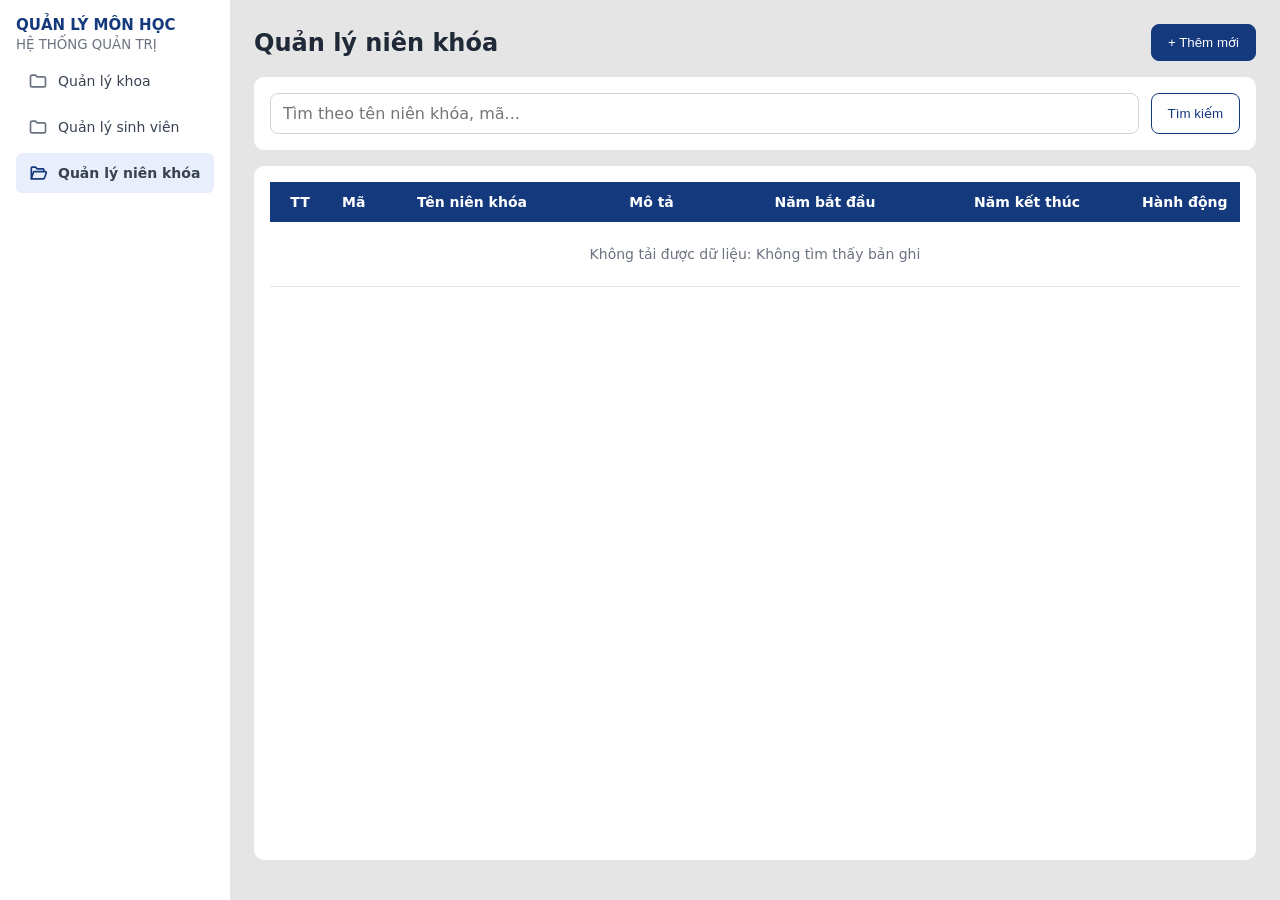
==== src/main/resources/static/academic-years.html @ 18364f96 "14/10/2026 7:30AM" ====
<!DOCTYPE html>
<html lang="vi">
<head>
    <meta charset="UTF-8">
    <meta name="viewport" content="width=device-width, initial-scale=1">
    <title>Quản lý niên khóa</title>
    <style>
        * { box-sizing: border-box; }

        body {
            margin: 0;
            display: flex;
            min-height: 100vh;
            background: #e5e5e5;
            font-family: system-ui, sans-serif;
            color: #1f2937;
        }

        aside { width: 230px; background: #fff; padding: 16px; }
        aside h1 { margin: 0; font-size: 15px; color: #14397d; }
        aside small { color: #6b7280; }

        aside nav a {
            display: block;
            margin-top: 6px;
            padding: 10px 12px;
            border-radius: 6px;
            color: #374151;
            text-decoration: none;
            font-size: 14px;
        }

        aside nav a.active { background: #e8eefb; font-weight: 600; }

        main { flex: 1; padding: 24px; }
        .head { display: flex; justify-content: space-between; align-items: center; margin-bottom: 16px; }
        h2 { margin: 0; }
        .card { background: #fff; border-radius: 10px; padding: 16px; margin-bottom: 16px; }
        .bar { display: flex; gap: 12px; }
        .bar input { flex: 1; }

        input, textarea {
            padding: 10px 12px;
            border: 1px solid #d1d5db;
            border-radius: 8px;
            font: inherit;
        }

        button {
            padding: 10px 16px;
            border: 1px solid #14397d;
            background: #fff;
            color: #14397d;
            border-radius: 8px;
            cursor: pointer;
        }

        button.primary { background: #14397d; color: #fff; }
        button.danger { border-color: #b91c1c; color: #b91c1c; }
        button:disabled { opacity: .4; cursor: default; }

        table { width: 100%; border-collapse: collapse; }
        th { padding: 12px; background: #14397d; color: #fff; text-align: left; font-size: 14px; }
        th.sortable { cursor: pointer; }
        td { padding: 12px; border-bottom: 1px solid #e5e7eb; font-size: 14px; }

        .num { width: 60px; text-align: center; }
        .year { text-align: center; }
        .act { width: 150px; white-space: nowrap; }
        .act button { padding: 6px 12px; margin-right: 6px; }

        .foot {
            display: flex;
            justify-content: space-between;
            align-items: center;
            margin-top: 12px;
            color: #6b7280;
            font-size: 14px;
        }

        .pager { display: flex; gap: 6px; }
        .pager button { padding: 6px 12px; }
        .pager button.cur { background: #14397d; color: #fff; }
        .msg { padding: 24px; text-align: center; color: #6b7280; }

        dialog {
            border: 0;
            border-radius: 12px;
            padding: 24px;
            width: 440px;
        }

        dialog::backdrop { background: rgba(0, 0, 0, .4); }
        dialog h3 { margin: 0 0 16px; }
        dialog label { display: block; margin-bottom: 12px; font-size: 14px; }
        dialog input, dialog textarea { display: block; width: 100%; margin-top: 4px; }

        .row2 { display: flex; gap: 12px; }
        .row2 label { flex: 1; }
        .err { min-height: 20px; margin: 0 0 8px; color: #b91c1c; font-size: 14px; }
        .actions { display: flex; justify-content: flex-end; gap: 8px; }
    </style>
</head>

<body>

<aside>
    <h1>QUẢN LÝ MÔN HỌC</h1>
    <small>HỆ THỐNG QUẢN TRỊ</small>
    <nav id="nav"></nav>
</aside>

<main>
    <div class="head">
        <h2>Quản lý niên khóa</h2>
        <button class="primary" id="addBtn">+ Thêm mới</button>
    </div>

    <div class="card bar">
        <input id="keyword" placeholder="Tìm theo tên niên khóa, mã...">
        <button id="searchBtn">Tìm kiếm</button>
    </div>

    <div class="card">
        <table>
            <thead>
            <tr>
                <th class="num">TT</th>
                <th class="sortable" data-sort="code">Mã</th>
                <th class="sortable" data-sort="name">Tên niên khóa</th>
                <th>Mô tả</th>
                <th class="sortable year" data-sort="startYear">Năm bắt đầu</th>
                <th class="sortable year" data-sort="endYear">Năm kết thúc</th>
                <th class="act">Hành động</th>
            </tr>
            </thead>
            <tbody id="rows"></tbody>
        </table>

        <div class="foot">
            <span id="info"></span>
            <div class="pager" id="pager"></div>
        </div>
    </div>
</main>

<dialog id="dlg">
    <form id="frm">
        <h3 id="dlgTitle"></h3>

        <label>Mã
            <input id="fCode" maxlength="20" required>
        </label>

        <label>Tên niên khóa
            <input id="fName" maxlength="100" required>
        </label>

        <label>Mô tả
            <textarea id="fDesc" maxlength="255" rows="2"></textarea>
        </label>

        <div class="row2">
            <label>Năm bắt đầu
                <input id="fStart" type="number" min="1900" max="2100" required>
            </label>

            <label>Năm kết thúc
                <input id="fEnd" type="number" min="1900" max="2100" required>
            </label>
        </div>

        <p class="err" id="fErr"></p>

        <div class="actions">
            <button type="button" id="cancelBtn">Hủy</button>
            <button type="submit" class="primary">Lưu</button>
        </div>
    </form>
</dialog>

<script src="menu.js"></script>

<script>
    const BASE = '/api/academic-years';
    const SIZE = 8;

    const LABELS = {
        code: 'Mã',
        name: 'Tên niên khóa',
        startYear: 'Năm bắt đầu',
        endYear: 'Năm kết thúc'
    };

    const state = {
        keyword: '',
        page: 0,
        sortBy: 'id',
        direction: 'asc'
    };

    let editingId = null;

    const $ = id => document.getElementById(id);

    function el(tag, text, cls) {
        const element = document.createElement(tag);
        if (text !== undefined) element.textContent = text;
        if (cls) element.className = cls;
        return element;
    }

    async function errorText(res) {
        try {
            const json = await res.json();
            if (json.message) return json.message;
        } catch (e) {
            // Response không có JSON
        }

        if (res.status === 409) return 'Mã niên khóa đã tồn tại';

        if (res.status === 400) {
            return 'Dữ liệu không hợp lệ: năm trong khoảng 1900-2100 và năm kết thúc không nhỏ hơn năm bắt đầu';
        }

        if (res.status === 404) return 'Không tìm thấy bản ghi';

        return 'Lỗi HTTP ' + res.status;
    }

    function messageRow(text) {
        const tr = el('tr');
        const td = el('td', text, 'msg');
        td.colSpan = 7;
        tr.append(td);
        return tr;
    }

    async function load() {
        const params = new URLSearchParams({
            keyword: state.keyword,
            page: state.page,
            size: SIZE,
            sortBy: state.sortBy,
            direction: state.direction
        });

        try {
            const res = await fetch(BASE + '/search?' + params);

            if (!res.ok) {
                throw new Error(await errorText(res));
            }

            const data = await res.json();

            if (data.content.length === 0 && data.page > 0) {
                state.page = Math.max(data.totalPages - 1, 0);
                return load();
            }

            render(data);
        } catch (e) {
            $('rows').replaceChildren(
                messageRow('Không tải được dữ liệu: ' + e.message)
            );
        }
    }

    function render(data) {
        const rows = $('rows');

        if (data.content.length === 0) {
            rows.replaceChildren(messageRow('Không có dữ liệu'));
        } else {
            rows.replaceChildren(
                ...data.content.map((academicYear, i) => {
                    const tr = el('tr');
                    const act = el('td', undefined, 'act');

                    const edit = iconButton('edit', 'Sửa');
                    edit.onclick = () => openForm(academicYear);

                    const del = iconButton('delete', 'Xóa');
                    del.onclick = () => remove(academicYear);

                    act.append(edit, del);

                    tr.append(
                        el('td', data.page * data.size + i + 1, 'num'),
                        el('td', academicYear.code),
                        el('td', academicYear.name),
                        el('td', academicYear.description || ''),
                        el('td', academicYear.startYear, 'year'),
                        el('td', academicYear.endYear, 'year'),
                        act
                    );

                    return tr;
                })
            );
        }

        $('info').textContent =
            data.content.length + ' dòng / ' + data.totalElements;

        renderPager(data);
        renderSortMarks();
    }

    function renderPager(data) {
        const prev = el('button', '‹');
        prev.disabled = data.page === 0;
        prev.onclick = () => {
            state.page--;
            load();
        };

        const next = el('button', '›');
        next.disabled = data.page >= data.totalPages - 1;
        next.onclick = () => {
            state.page++;
            load();
        };

        const pages = [];

        for (let p = 0; p < data.totalPages; p++) {
            const button = el(
                'button',
                p + 1,
                p === data.page ? 'cur' : ''
            );

            button.onclick = () => {
                state.page = p;
                load();
            };

            pages.push(button);
        }

        $('pager').replaceChildren(prev, ...pages, next);
    }

    function renderSortMarks() {
        document.querySelectorAll('th.sortable').forEach(th => {
            const field = th.dataset.sort;

            const mark = state.sortBy === field
                ? (state.direction === 'asc' ? ' ▲' : ' ▼')
                : '';

            th.textContent = LABELS[field] + mark;
        });
    }

    document.querySelectorAll('th.sortable').forEach(th => {
        th.onclick = () => {
            const field = th.dataset.sort;

            state.direction =
                state.sortBy === field && state.direction === 'asc'
                    ? 'desc'
                    : 'asc';

            state.sortBy = field;
            state.page = 0;

            load();
        };
    });

    function doSearch() {
        state.keyword = $('keyword').value.trim();
        state.page = 0;
        load();
    }

    $('searchBtn').onclick = doSearch;

    $('keyword').onkeydown = e => {
        if (e.key === 'Enter') doSearch();
    };

    function openForm(academicYear) {
        editingId = academicYear ? academicYear.id : null;

        $('dlgTitle').textContent = academicYear
            ? 'Sửa niên khóa'
            : 'Thêm niên khóa';

        $('fCode').value = academicYear ? academicYear.code : '';
        $('fName').value = academicYear ? academicYear.name : '';

        $('fDesc').value =
            academicYear && academicYear.description
                ? academicYear.description
                : '';

        $('fStart').value = academicYear ? academicYear.startYear : '';
        $('fEnd').value = academicYear ? academicYear.endYear : '';

        $('fErr').textContent = '';
        $('dlg').showModal();
    }

    $('addBtn').onclick = () => openForm(null);
    $('cancelBtn').onclick = () => $('dlg').close();

    $('frm').onsubmit = async e => {
        e.preventDefault();

        const startYear = Number($('fStart').value);
        const endYear = Number($('fEnd').value);

        const validYear = year =>
            Number.isInteger(year) &&
            year >= 1900 &&
            year <= 2100;

        if (!validYear(startYear) || !validYear(endYear)) {
            $('fErr').textContent =
                'Năm phải là số nguyên trong khoảng 1900-2100';
            return;
        }

        if (endYear < startYear) {
            $('fErr').textContent =
                'Năm kết thúc không được nhỏ hơn năm bắt đầu';
            return;
        }

        const body = {
            code: $('fCode').value.trim(),
            name: $('fName').value.trim(),
            description: $('fDesc').value.trim(),
            startYear,
            endYear
        };

        try {
            const res = await fetch(
                editingId ? BASE + '/' + editingId : BASE,
                {
                    method: editingId ? 'PUT' : 'POST',
                    headers: {
                        'Content-Type': 'application/json'
                    },
                    body: JSON.stringify(body)
                }
            );

            if (!res.ok) {
                $('fErr').textContent = await errorText(res);
                return;
            }

            $('dlg').close();
            load();
        } catch (err) {
            $('fErr').textContent = 'Không kết nối được máy chủ';
        }
    };

    async function remove(academicYear) {
        if (!confirm('Xóa niên khóa "' + academicYear.name + '"?')) {
            return;
        }

        try {
            const res = await fetch(
                BASE + '/' + academicYear.id,
                { method: 'DELETE' }
            );

            if (!res.ok) {
                alert(await errorText(res));
                return;
            }

            load();
        } catch (err) {
            alert('Không kết nối được máy chủ');
        }
    }

    load();
</script>

</body>
</html>
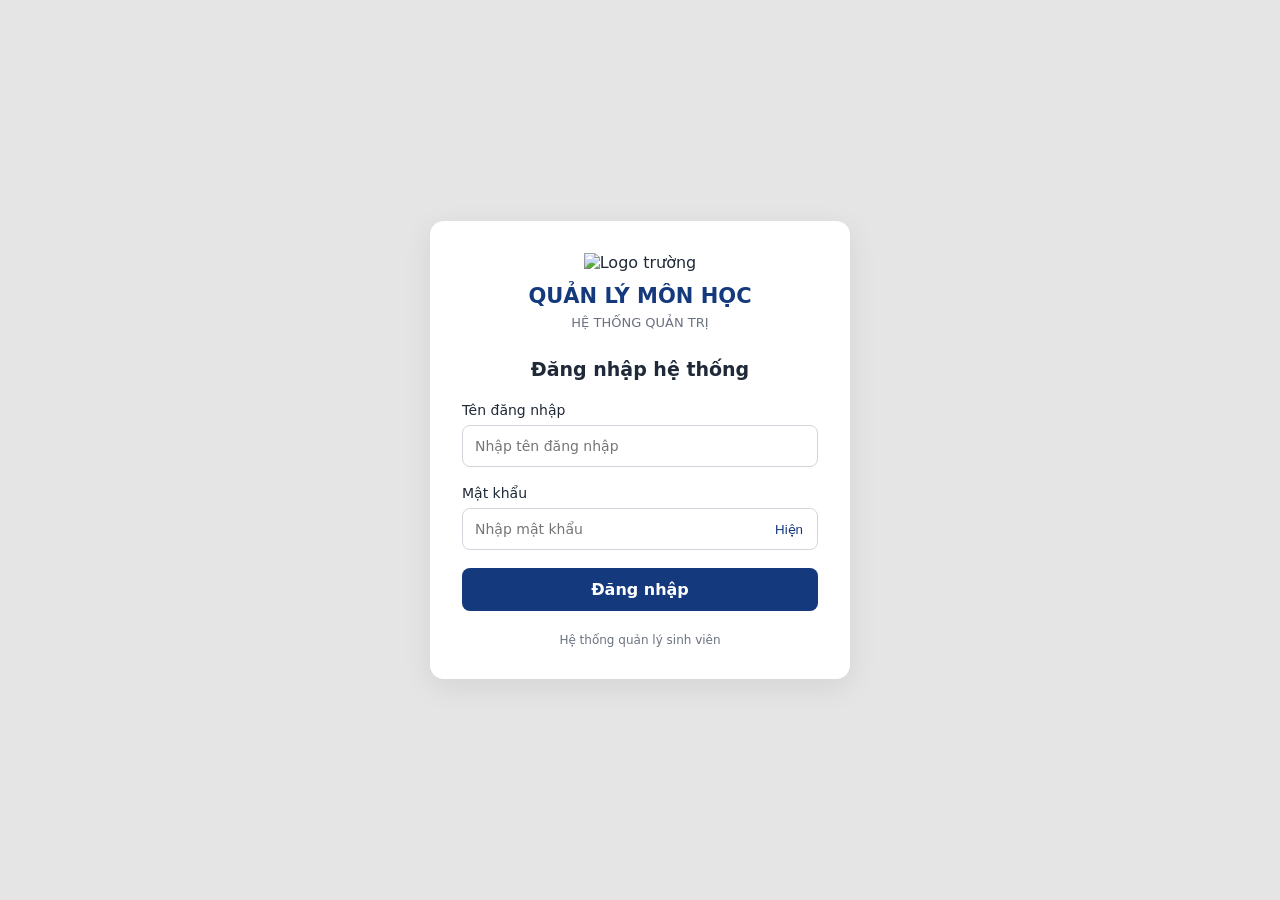
==== commit 9cc5e207: "25/10/2026 2:00PM" ====
--- a/src/main/resources/static/academic-years.html
+++ b/src/main/resources/static/academic-years.html
@@ -5,6 +5,7 @@
     <meta charset="UTF-8">
     <meta name="viewport" content="width=device-width, initial-scale=1">
     <title>Quản lý niên khóa</title>
+
     <style>
         * { box-sizing: border-box; }
 
@@ -17,9 +18,22 @@
             color: #1f2937;
         }
 
-        aside { width: 230px; background: #fff; padding: 16px; }
-        aside h1 { margin: 0; font-size: 15px; color: #14397d; }
-        aside small { color: #6b7280; }
+        aside {
+            width: 230px;
+            flex-shrink: 0;
+            background: #fff;
+            padding: 16px;
+        }
+
+        aside h1 {
+            margin: 0;
+            font-size: 15px;
+            color: #14397d;
+        }
+
+        aside small {
+            color: #6b7280;
+        }
 
         aside nav a {
             display: block;
@@ -31,14 +45,43 @@
             font-size: 14px;
         }
 
-        aside nav a.active { background: #e8eefb; font-weight: 600; }
-
-        main { flex: 1; padding: 24px; }
-        .head { display: flex; justify-content: space-between; align-items: center; margin-bottom: 16px; }
+        aside nav a.active {
+            background: #e8eefb;
+            font-weight: 600;
+        }
+
+        main {
+            flex: 1;
+            min-width: 0;
+            padding: 24px;
+        }
+
+        .head {
+            display: flex;
+            justify-content: space-between;
+            align-items: center;
+            gap: 12px;
+            margin-bottom: 16px;
+        }
+
         h2 { margin: 0; }
-        .card { background: #fff; border-radius: 10px; padding: 16px; margin-bottom: 16px; }
-        .bar { display: flex; gap: 12px; }
-        .bar input { flex: 1; }
+
+        .card {
+            background: #fff;
+            border-radius: 10px;
+            padding: 16px;
+            margin-bottom: 16px;
+        }
+
+        .bar {
+            display: flex;
+            gap: 12px;
+        }
+
+        .bar input {
+            flex: 1;
+            min-width: 0;
+        }
 
         input, textarea {
             padding: 10px 12px;
@@ -54,52 +97,191 @@
             color: #14397d;
             border-radius: 8px;
             cursor: pointer;
-        }
-
-        button.primary { background: #14397d; color: #fff; }
-        button.danger { border-color: #b91c1c; color: #b91c1c; }
-        button:disabled { opacity: .4; cursor: default; }
-
-        table { width: 100%; border-collapse: collapse; }
-        th { padding: 12px; background: #14397d; color: #fff; text-align: left; font-size: 14px; }
-        th.sortable { cursor: pointer; }
-        td { padding: 12px; border-bottom: 1px solid #e5e7eb; font-size: 14px; }
-
-        .num { width: 60px; text-align: center; }
+            font: inherit;
+        }
+
+        button.primary {
+            background: #14397d;
+            color: #fff;
+        }
+
+        button.primary:hover:not(:disabled) {
+            background: #102e66;
+        }
+
+        button:disabled {
+            opacity: 0.4;
+            cursor: not-allowed;
+        }
+
+        .table-wrap {
+            overflow-x: auto;
+        }
+
+        table {
+            width: 100%;
+            border-collapse: collapse;
+        }
+
+        th {
+            padding: 12px;
+            background: #14397d;
+            color: #fff;
+            text-align: left;
+            font-size: 14px;
+        }
+
+        th.sortable {
+            cursor: pointer;
+            user-select: none;
+        }
+
+        td {
+            padding: 12px;
+            border-bottom: 1px solid #e5e7eb;
+            font-size: 14px;
+        }
+
+        .num {
+            width: 60px;
+            text-align: center;
+        }
+
         .year { text-align: center; }
-        .act { width: 150px; white-space: nowrap; }
-        .act button { padding: 6px 12px; margin-right: 6px; }
+
+        .act {
+            width: 150px;
+            white-space: nowrap;
+        }
+
+        .act button {
+            padding: 6px 12px;
+            margin-right: 6px;
+        }
 
         .foot {
             display: flex;
             justify-content: space-between;
             align-items: center;
+            gap: 12px;
             margin-top: 12px;
             color: #6b7280;
             font-size: 14px;
         }
 
-        .pager { display: flex; gap: 6px; }
-        .pager button { padding: 6px 12px; }
-        .pager button.cur { background: #14397d; color: #fff; }
-        .msg { padding: 24px; text-align: center; color: #6b7280; }
+        .pager {
+            display: flex;
+            gap: 6px;
+            flex-wrap: wrap;
+        }
+
+        .pager button {
+            padding: 6px 12px;
+        }
+
+        .pager button.cur {
+            background: #14397d;
+            color: #fff;
+        }
+
+        .msg {
+            padding: 24px;
+            text-align: center;
+            color: #6b7280;
+        }
+
+        .notice {
+            display: none;
+            padding: 12px 16px;
+            margin-bottom: 16px;
+            border-radius: 8px;
+            background: #e8eefb;
+            color: #14397d;
+            font-size: 14px;
+        }
+
+        .notice.error {
+            background: #fee2e2;
+            color: #991b1b;
+        }
 
         dialog {
             border: 0;
             border-radius: 12px;
             padding: 24px;
-            width: 440px;
-        }
-
-        dialog::backdrop { background: rgba(0, 0, 0, .4); }
-        dialog h3 { margin: 0 0 16px; }
-        dialog label { display: block; margin-bottom: 12px; font-size: 14px; }
-        dialog input, dialog textarea { display: block; width: 100%; margin-top: 4px; }
-
-        .row2 { display: flex; gap: 12px; }
-        .row2 label { flex: 1; }
-        .err { min-height: 20px; margin: 0 0 8px; color: #b91c1c; font-size: 14px; }
-        .actions { display: flex; justify-content: flex-end; gap: 8px; }
+            width: min(440px, 95vw);
+            max-height: 90vh;
+            overflow-y: auto;
+        }
+
+        dialog::backdrop {
+            background: rgba(0, 0, 0, 0.4);
+        }
+
+        dialog h3 {
+            margin: 0 0 16px;
+        }
+
+        dialog label {
+            display: block;
+            margin-bottom: 12px;
+            font-size: 14px;
+        }
+
+        dialog input,
+        dialog textarea {
+            display: block;
+            width: 100%;
+            margin-top: 4px;
+        }
+
+        .row2 {
+            display: flex;
+            gap: 12px;
+        }
+
+        .row2 label {
+            flex: 1;
+            min-width: 0;
+        }
+
+        .err {
+            min-height: 20px;
+            margin: 0 0 8px;
+            color: #b91c1c;
+            font-size: 14px;
+        }
+
+        .actions {
+            display: flex;
+            justify-content: flex-end;
+            gap: 8px;
+        }
+
+        @media (max-width: 720px) {
+            body {
+                flex-direction: column;
+            }
+
+            aside {
+                width: 100%;
+            }
+
+            main {
+                padding: 12px;
+            }
+
+            .head,
+            .bar,
+            .foot {
+                flex-wrap: wrap;
+            }
+
+            .row2 {
+                flex-direction: column;
+                gap: 0;
+            }
+        }
     </style>
 </head>
 
@@ -112,70 +294,142 @@
 </aside>
 
 <main>
+
     <div class="head">
         <h2>Quản lý niên khóa</h2>
-        <button class="primary" id="addBtn">+ Thêm mới</button>
+
+        <button class="primary" id="addBtn">
+            + Thêm mới
+        </button>
     </div>
 
+    <div id="notice"
+         class="notice"
+         role="status"
+         aria-live="polite"></div>
+
     <div class="card bar">
-        <input id="keyword" placeholder="Tìm theo tên niên khóa, mã...">
-        <button id="searchBtn">Tìm kiếm</button>
+        <input
+                id="keyword"
+                placeholder="Tìm theo tên niên khóa hoặc mã..."
+                aria-label="Tìm kiếm niên khóa">
+
+        <button id="searchBtn">
+            Tìm kiếm
+        </button>
+
+        <button id="resetBtn">
+            Làm mới
+        </button>
     </div>
 
     <div class="card">
-        <table>
-            <thead>
-            <tr>
-                <th class="num">TT</th>
-                <th class="sortable" data-sort="code">Mã</th>
-                <th class="sortable" data-sort="name">Tên niên khóa</th>
-                <th>Mô tả</th>
-                <th class="sortable year" data-sort="startYear">Năm bắt đầu</th>
-                <th class="sortable year" data-sort="endYear">Năm kết thúc</th>
-                <th class="act">Hành động</th>
-            </tr>
-            </thead>
-            <tbody id="rows"></tbody>
-        </table>
+        <div class="table-wrap">
+            <table>
+                <thead>
+                <tr>
+                    <th class="num">STT</th>
+
+                    <th class="sortable" data-sort="code">
+                        Mã niên khóa
+                    </th>
+
+                    <th class="sortable" data-sort="name">
+                        Tên niên khóa
+                    </th>
+
+                    <th>Mô tả</th>
+
+                    <th class="sortable year"
+                        data-sort="startYear">
+                        Năm bắt đầu
+                    </th>
+
+                    <th class="sortable year"
+                        data-sort="endYear">
+                        Năm kết thúc
+                    </th>
+
+                    <th class="act">Thao tác</th>
+                </tr>
+                </thead>
+
+                <tbody id="rows"></tbody>
+            </table>
+        </div>
 
         <div class="foot">
             <span id="info"></span>
             <div class="pager" id="pager"></div>
         </div>
     </div>
+
 </main>
 
 <dialog id="dlg">
     <form id="frm">
         <h3 id="dlgTitle"></h3>
 
-        <label>Mã
-            <input id="fCode" maxlength="20" required>
+        <label>
+            Mã niên khóa
+
+            <input id="fCode"
+                   maxlength="20"
+                   required>
         </label>
 
-        <label>Tên niên khóa
-            <input id="fName" maxlength="100" required>
+        <label>
+            Tên niên khóa
+
+            <input id="fName"
+                   maxlength="100"
+                   required>
         </label>
 
-        <label>Mô tả
-            <textarea id="fDesc" maxlength="255" rows="2"></textarea>
+        <label>
+            Mô tả
+
+            <textarea id="fDesc"
+                      maxlength="255"
+                      rows="2"></textarea>
         </label>
 
         <div class="row2">
-            <label>Năm bắt đầu
-                <input id="fStart" type="number" min="1900" max="2100" required>
+            <label>
+                Năm bắt đầu
+
+                <input id="fStart"
+                       type="number"
+                       min="1900"
+                       max="2100"
+                       step="1"
+                       required>
             </label>
 
-            <label>Năm kết thúc
-                <input id="fEnd" type="number" min="1900" max="2100" required>
+            <label>
+                Năm kết thúc
+
+                <input id="fEnd"
+                       type="number"
+                       min="1900"
+                       max="2100"
+                       step="1"
+                       required>
             </label>
         </div>
 
-        <p class="err" id="fErr"></p>
+        <p class="err" id="fErr" role="alert"></p>
 
         <div class="actions">
-            <button type="button" id="cancelBtn">Hủy</button>
-            <button type="submit" class="primary">Lưu</button>
+            <button type="button" id="cancelBtn">
+                Hủy
+            </button>
+
+            <button type="submit"
+                    class="primary"
+                    id="saveBtn">
+                Lưu
+            </button>
         </div>
     </form>
 </dialog>
@@ -183,11 +437,21 @@
 <script src="menu.js"></script>
 
 <script>
+    // ==========================================
+    // 1. CẤU HÌNH API VÀ TRẠNG THÁI
+    // ==========================================
+
     const BASE = '/api/academic-years';
     const SIZE = 8;
 
+    const AUTH_KEYS = {
+        token: 'qlsv_access_token',
+        type: 'qlsv_token_type',
+        expiresAt: 'qlsv_expires_at'
+    };
+
     const LABELS = {
-        code: 'Mã',
+        code: 'Mã niên khóa',
         name: 'Tên niên khóa',
         startYear: 'Năm bắt đầu',
         endYear: 'Năm kết thúc'
@@ -204,290 +468,695 @@
 
     const $ = id => document.getElementById(id);
 
+    // ==========================================
+    // 2. XÁC THỰC JWT
+    // ==========================================
+
+    function clearAuth() {
+        sessionStorage.removeItem(AUTH_KEYS.token);
+        sessionStorage.removeItem(AUTH_KEYS.type);
+        sessionStorage.removeItem(AUTH_KEYS.expiresAt);
+    }
+
+    function redirectToLogin() {
+        window.location.replace(
+            'login.html?next=academic-years.html'
+        );
+    }
+
+    function getAccessToken() {
+        const token = sessionStorage.getItem(
+            AUTH_KEYS.token
+        );
+
+        const expiresAtValue = sessionStorage.getItem(
+            AUTH_KEYS.expiresAt
+        );
+
+        const expiresAt = Number(expiresAtValue);
+
+        if (
+            !token ||
+            !expiresAtValue ||
+            !Number.isFinite(expiresAt) ||
+            expiresAt <= Date.now()
+        ) {
+            clearAuth();
+            redirectToLogin();
+            return null;
+        }
+
+        return token;
+    }
+
+    async function authorizedFetch(url, options = {}) {
+        const token = getAccessToken();
+
+        if (!token) {
+            throw new Error(
+                'Bạn chưa đăng nhập hoặc phiên đã hết hạn'
+            );
+        }
+
+        const headers = new Headers(
+            options.headers || {}
+        );
+
+        headers.set(
+            'Authorization',
+            'Bearer ' + token
+        );
+
+        const response = await fetch(url, {
+            ...options,
+            headers
+        });
+
+        if (response.status === 401) {
+            clearAuth();
+            redirectToLogin();
+
+            throw new Error(
+                'Phiên đăng nhập đã hết hạn hoặc không hợp lệ'
+            );
+        }
+
+        return response;
+    }
+
+    // ==========================================
+    // 3. HÀM HỖ TRỢ
+    // ==========================================
+
     function el(tag, text, cls) {
         const element = document.createElement(tag);
-        if (text !== undefined) element.textContent = text;
-        if (cls) element.className = cls;
+
+        if (text !== undefined && text !== null) {
+            element.textContent = String(text);
+        }
+
+        if (cls) {
+            element.className = cls;
+        }
+
         return element;
     }
 
-    async function errorText(res) {
-        try {
-            const json = await res.json();
-            if (json.message) return json.message;
-        } catch (e) {
-            // Response không có JSON
-        }
-
-        if (res.status === 409) return 'Mã niên khóa đã tồn tại';
-
-        if (res.status === 400) {
-            return 'Dữ liệu không hợp lệ: năm trong khoảng 1900-2100 và năm kết thúc không nhỏ hơn năm bắt đầu';
-        }
-
-        if (res.status === 404) return 'Không tìm thấy bản ghi';
-
-        return 'Lỗi HTTP ' + res.status;
+    function showNotice(message, isError = false) {
+        const notice = $('notice');
+
+        notice.textContent = message;
+        notice.className = isError
+            ? 'notice error'
+            : 'notice';
+
+        notice.style.display = 'block';
+    }
+
+    function hideNotice() {
+        const notice = $('notice');
+
+        notice.textContent = '';
+        notice.style.display = 'none';
     }
 
     function messageRow(text) {
         const tr = el('tr');
         const td = el('td', text, 'msg');
+
         td.colSpan = 7;
         tr.append(td);
+
         return tr;
     }
+
+    async function errorText(response) {
+        if (response.status === 403) {
+            return 'Tài khoản không có quyền thực hiện thao tác này';
+        }
+
+        if (response.status === 409) {
+            return 'Mã niên khóa đã tồn tại hoặc đang có dữ liệu liên quan';
+        }
+
+        if (response.status === 404) {
+            return 'Không tìm thấy niên khóa hoặc đường dẫn yêu cầu';
+        }
+
+        try {
+            const data = await response.json();
+
+            if (
+                data &&
+                typeof data.message === 'string' &&
+                data.message.trim()
+            ) {
+                return data.message;
+            }
+
+        } catch (error) {
+            // Phản hồi không chứa JSON hợp lệ.
+        }
+
+        if (response.status === 400) {
+            return 'Thông tin niên khóa không hợp lệ';
+        }
+
+        return 'Máy chủ trả về mã lỗi ' + response.status;
+    }
+
+    // ==========================================
+    // 4. TẢI DANH SÁCH NIÊN KHÓA
+    // ==========================================
 
     async function load() {
         const params = new URLSearchParams({
             keyword: state.keyword,
-            page: state.page,
-            size: SIZE,
+            page: String(state.page),
+            size: String(SIZE),
             sortBy: state.sortBy,
             direction: state.direction
         });
 
+        $('rows').replaceChildren(
+            messageRow('Đang tải danh sách niên khóa...')
+        );
+
         try {
-            const res = await fetch(BASE + '/search?' + params);
-
-            if (!res.ok) {
-                throw new Error(await errorText(res));
-            }
-
-            const data = await res.json();
-
-            if (data.content.length === 0 && data.page > 0) {
-                state.page = Math.max(data.totalPages - 1, 0);
-                return load();
+            const response = await authorizedFetch(
+                BASE + '/search?' + params.toString()
+            );
+
+            if (!response.ok) {
+                throw new Error(
+                    await errorText(response)
+                );
+            }
+
+            const data = await response.json();
+
+            if (
+                !data ||
+                !Array.isArray(data.content) ||
+                !Number.isInteger(data.page) ||
+                !Number.isInteger(data.totalPages)
+            ) {
+                throw new Error(
+                    'Dữ liệu danh sách niên khóa không hợp lệ'
+                );
+            }
+
+            if (
+                data.content.length === 0 &&
+                data.page > 0
+            ) {
+                const lastPage = Math.max(
+                    data.totalPages - 1,
+                    0
+                );
+
+                if (state.page !== lastPage) {
+                    state.page = lastPage;
+                    return load();
+                }
             }
 
             render(data);
-        } catch (e) {
+
+            return true;
+
+        } catch (error) {
             $('rows').replaceChildren(
-                messageRow('Không tải được dữ liệu: ' + e.message)
+                messageRow(
+                    'Không tải được dữ liệu: ' +
+                    error.message
+                )
             );
-        }
-    }
+
+            $('info').textContent = '';
+            $('pager').replaceChildren();
+
+            showNotice(error.message, true);
+
+            return false;
+        }
+    }
+
+    // ==========================================
+    // 5. HIỂN THỊ BẢNG
+    // ==========================================
 
     function render(data) {
         const rows = $('rows');
 
         if (data.content.length === 0) {
-            rows.replaceChildren(messageRow('Không có dữ liệu'));
+            rows.replaceChildren(
+                messageRow('Không có dữ liệu niên khóa')
+            );
+
         } else {
-            rows.replaceChildren(
-                ...data.content.map((academicYear, i) => {
+            const tableRows = data.content.map(
+                (academicYear, index) => {
+
                     const tr = el('tr');
-                    const act = el('td', undefined, 'act');
-
-                    const edit = iconButton('edit', 'Sửa');
-                    edit.onclick = () => openForm(academicYear);
-
-                    const del = iconButton('delete', 'Xóa');
-                    del.onclick = () => remove(academicYear);
-
-                    act.append(edit, del);
+
+                    const actions = el(
+                        'td',
+                        undefined,
+                        'act'
+                    );
+
+                    const editButton = iconButton(
+                        'edit',
+                        'Sửa niên khóa'
+                    );
+
+                    editButton.onclick = () =>
+                        openForm(academicYear);
+
+                    const deleteButton = iconButton(
+                        'delete',
+                        'Xóa niên khóa'
+                    );
+
+                    deleteButton.onclick = () =>
+                        removeAcademicYear(academicYear);
+
+                    actions.append(
+                        editButton,
+                        deleteButton
+                    );
 
                     tr.append(
-                        el('td', data.page * data.size + i + 1, 'num'),
-                        el('td', academicYear.code),
-                        el('td', academicYear.name),
-                        el('td', academicYear.description || ''),
-                        el('td', academicYear.startYear, 'year'),
-                        el('td', academicYear.endYear, 'year'),
-                        act
+                        el(
+                            'td',
+                            data.page * data.size + index + 1,
+                            'num'
+                        ),
+
+                        el(
+                            'td',
+                            academicYear.code
+                        ),
+
+                        el(
+                            'td',
+                            academicYear.name
+                        ),
+
+                        el(
+                            'td',
+                            academicYear.description ||
+                            'Chưa có mô tả'
+                        ),
+
+                        el(
+                            'td',
+                            academicYear.startYear,
+                            'year'
+                        ),
+
+                        el(
+                            'td',
+                            academicYear.endYear,
+                            'year'
+                        ),
+
+                        actions
                     );
 
                     return tr;
-                })
+                }
             );
+
+            rows.replaceChildren(...tableRows);
         }
 
         $('info').textContent =
-            data.content.length + ' dòng / ' + data.totalElements;
+            'Hiển thị ' +
+            data.content.length +
+            ' trên tổng số ' +
+            data.totalElements +
+            ' niên khóa';
 
         renderPager(data);
         renderSortMarks();
     }
 
+    // ==========================================
+    // 6. PHÂN TRANG
+    // ==========================================
+
     function renderPager(data) {
-        const prev = el('button', '‹');
-        prev.disabled = data.page === 0;
-        prev.onclick = () => {
+        const previous = el('button', 'Trước');
+
+        previous.disabled = data.page === 0;
+
+        previous.onclick = () => {
             state.page--;
+            hideNotice();
             load();
         };
 
-        const next = el('button', '›');
-        next.disabled = data.page >= data.totalPages - 1;
+        const next = el('button', 'Sau');
+
+        next.disabled =
+            data.page >= data.totalPages - 1;
+
         next.onclick = () => {
             state.page++;
+            hideNotice();
             load();
         };
 
-        const pages = [];
-
-        for (let p = 0; p < data.totalPages; p++) {
+        const pageButtons = [];
+
+        for (
+            let page = 0;
+            page < data.totalPages;
+            page++
+        ) {
             const button = el(
                 'button',
-                p + 1,
-                p === data.page ? 'cur' : ''
+                page + 1,
+                page === data.page ? 'cur' : ''
             );
 
             button.onclick = () => {
-                state.page = p;
+                state.page = page;
+                hideNotice();
                 load();
             };
 
-            pages.push(button);
-        }
-
-        $('pager').replaceChildren(prev, ...pages, next);
-    }
+            pageButtons.push(button);
+        }
+
+        $('pager').replaceChildren(
+            previous,
+            ...pageButtons,
+            next
+        );
+    }
+
+    // ==========================================
+    // 7. HIỂN THỊ SẮP XẾP
+    // ==========================================
 
     function renderSortMarks() {
-        document.querySelectorAll('th.sortable').forEach(th => {
+        document.querySelectorAll(
+            'th.sortable'
+        ).forEach(th => {
+
             const field = th.dataset.sort;
 
-            const mark = state.sortBy === field
-                ? (state.direction === 'asc' ? ' ▲' : ' ▼')
-                : '';
-
-            th.textContent = LABELS[field] + mark;
+            const mark =
+                state.sortBy === field
+                    ? (
+                        state.direction === 'asc'
+                            ? ' ▲'
+                            : ' ▼'
+                    )
+                    : '';
+
+            th.textContent =
+                LABELS[field] + mark;
         });
     }
 
-    document.querySelectorAll('th.sortable').forEach(th => {
+    // ==========================================
+    // 8. SẮP XẾP THEO CỘT
+    // ==========================================
+
+    document.querySelectorAll(
+        'th.sortable'
+    ).forEach(th => {
+
         th.onclick = () => {
             const field = th.dataset.sort;
 
             state.direction =
-                state.sortBy === field && state.direction === 'asc'
+                state.sortBy === field &&
+                state.direction === 'asc'
                     ? 'desc'
                     : 'asc';
 
             state.sortBy = field;
             state.page = 0;
 
+            hideNotice();
             load();
         };
     });
 
+    // ==========================================
+    // 9. TÌM KIẾM
+    // ==========================================
+
     function doSearch() {
-        state.keyword = $('keyword').value.trim();
+        state.keyword =
+            $('keyword').value.trim();
+
         state.page = 0;
+
+        hideNotice();
         load();
     }
 
     $('searchBtn').onclick = doSearch;
 
-    $('keyword').onkeydown = e => {
-        if (e.key === 'Enter') doSearch();
+    $('keyword').onkeydown = event => {
+        if (event.key === 'Enter') {
+            event.preventDefault();
+            doSearch();
+        }
     };
 
+    $('resetBtn').onclick = () => {
+        $('keyword').value = '';
+
+        state.keyword = '';
+        state.page = 0;
+        state.sortBy = 'id';
+        state.direction = 'asc';
+
+        hideNotice();
+        load();
+    };
+
+    // ==========================================
+    // 10. BIỂU MẪU THÊM VÀ SỬA
+    // ==========================================
+
     function openForm(academicYear) {
-        editingId = academicYear ? academicYear.id : null;
+        editingId = academicYear
+            ? academicYear.id
+            : null;
 
         $('dlgTitle').textContent = academicYear
-            ? 'Sửa niên khóa'
-            : 'Thêm niên khóa';
-
-        $('fCode').value = academicYear ? academicYear.code : '';
-        $('fName').value = academicYear ? academicYear.name : '';
+            ? 'Cập nhật thông tin niên khóa'
+            : 'Thêm niên khóa mới';
+
+        $('fCode').value = academicYear
+            ? academicYear.code
+            : '';
+
+        $('fName').value = academicYear
+            ? academicYear.name
+            : '';
 
         $('fDesc').value =
-            academicYear && academicYear.description
-                ? academicYear.description
+            academicYear
+                ? (academicYear.description || '')
                 : '';
 
-        $('fStart').value = academicYear ? academicYear.startYear : '';
-        $('fEnd').value = academicYear ? academicYear.endYear : '';
+        $('fStart').value = academicYear
+            ? academicYear.startYear
+            : '';
+
+        $('fEnd').value = academicYear
+            ? academicYear.endYear
+            : '';
 
         $('fErr').textContent = '';
+        $('saveBtn').disabled = false;
+
         $('dlg').showModal();
     }
 
-    $('addBtn').onclick = () => openForm(null);
-    $('cancelBtn').onclick = () => $('dlg').close();
-
-    $('frm').onsubmit = async e => {
-        e.preventDefault();
-
-        const startYear = Number($('fStart').value);
-        const endYear = Number($('fEnd').value);
-
-        const validYear = year =>
-            Number.isInteger(year) &&
+    $('addBtn').onclick = () =>
+        openForm(null);
+
+    $('cancelBtn').onclick = () =>
+        $('dlg').close();
+
+    // ==========================================
+    // 11. KIỂM TRA DỮ LIỆU
+    // ==========================================
+
+    function isValidYear(year) {
+        return Number.isInteger(year) &&
             year >= 1900 &&
             year <= 2100;
-
-        if (!validYear(startYear) || !validYear(endYear)) {
+    }
+
+    // ==========================================
+    // 12. THÊM / SỬA NIÊN KHÓA
+    // ==========================================
+
+    $('frm').onsubmit = async event => {
+        event.preventDefault();
+
+        const startYear = Number(
+            $('fStart').value
+        );
+
+        const endYear = Number(
+            $('fEnd').value
+        );
+
+        if (
+            !isValidYear(startYear) ||
+            !isValidYear(endYear)
+        ) {
             $('fErr').textContent =
-                'Năm phải là số nguyên trong khoảng 1900-2100';
+                'Năm phải là số nguyên từ 1900 đến 2100';
+
             return;
         }
 
         if (endYear < startYear) {
             $('fErr').textContent =
                 'Năm kết thúc không được nhỏ hơn năm bắt đầu';
+
             return;
         }
 
+        const code = $('fCode').value.trim();
+        const name = $('fName').value.trim();
+
+        if (!code || !name) {
+            $('fErr').textContent =
+                'Vui lòng nhập mã và tên niên khóa';
+
+            return;
+        }
+
         const body = {
-            code: $('fCode').value.trim(),
-            name: $('fName').value.trim(),
+            code,
+            name,
             description: $('fDesc').value.trim(),
             startYear,
             endYear
         };
 
+        const isEdit = editingId !== null;
+
+        const url = isEdit
+            ? BASE + '/' + encodeURIComponent(editingId)
+            : BASE;
+
+        $('saveBtn').disabled = true;
+        $('fErr').textContent = '';
+
         try {
-            const res = await fetch(
-                editingId ? BASE + '/' + editingId : BASE,
+            const response = await authorizedFetch(
+                url,
                 {
-                    method: editingId ? 'PUT' : 'POST',
+                    method: isEdit ? 'PUT' : 'POST',
+
                     headers: {
                         'Content-Type': 'application/json'
                     },
+
                     body: JSON.stringify(body)
                 }
             );
 
-            if (!res.ok) {
-                $('fErr').textContent = await errorText(res);
+            if (!response.ok) {
+                $('fErr').textContent =
+                    await errorText(response);
+
                 return;
             }
 
             $('dlg').close();
-            load();
-        } catch (err) {
-            $('fErr').textContent = 'Không kết nối được máy chủ';
+
+            const loaded = await load();
+
+            if (loaded) {
+                showNotice(
+                    isEdit
+                        ? 'Cập nhật niên khóa thành công'
+                        : 'Thêm niên khóa thành công'
+                );
+            }
+
+        } catch (error) {
+            $('fErr').textContent =
+                'Không thể lưu niên khóa: ' +
+                error.message;
+
+        } finally {
+            $('saveBtn').disabled = false;
         }
     };
 
-    async function remove(academicYear) {
-        if (!confirm('Xóa niên khóa "' + academicYear.name + '"?')) {
+    // ==========================================
+    // 13. XÓA NIÊN KHÓA
+    // ==========================================
+
+    async function removeAcademicYear(academicYear) {
+        const confirmed = confirm(
+            'Bạn có chắc chắn muốn xóa niên khóa "' +
+            academicYear.name +
+            '" không?'
+        );
+
+        if (!confirmed) {
             return;
         }
 
         try {
-            const res = await fetch(
-                BASE + '/' + academicYear.id,
-                { method: 'DELETE' }
+            const response = await authorizedFetch(
+                BASE + '/' +
+                encodeURIComponent(academicYear.id),
+                {
+                    method: 'DELETE'
+                }
             );
 
-            if (!res.ok) {
-                alert(await errorText(res));
+            if (!response.ok) {
+                showNotice(
+                    await errorText(response),
+                    true
+                );
                 return;
             }
 
-            load();
-        } catch (err) {
-            alert('Không kết nối được máy chủ');
-        }
-    }
-
-    load();
+            const loaded = await load();
+
+            if (loaded) {
+                showNotice(
+                    'Xóa niên khóa thành công'
+                );
+            }
+
+        } catch (error) {
+            showNotice(
+                'Không thể xóa niên khóa: ' +
+                error.message,
+                true
+            );
+        }
+    }
+
+    // ==========================================
+    // 14. KHỞI TẠO
+    // ==========================================
+
+    if (getAccessToken()) {
+        load();
+    }
 </script>
 
 </body>
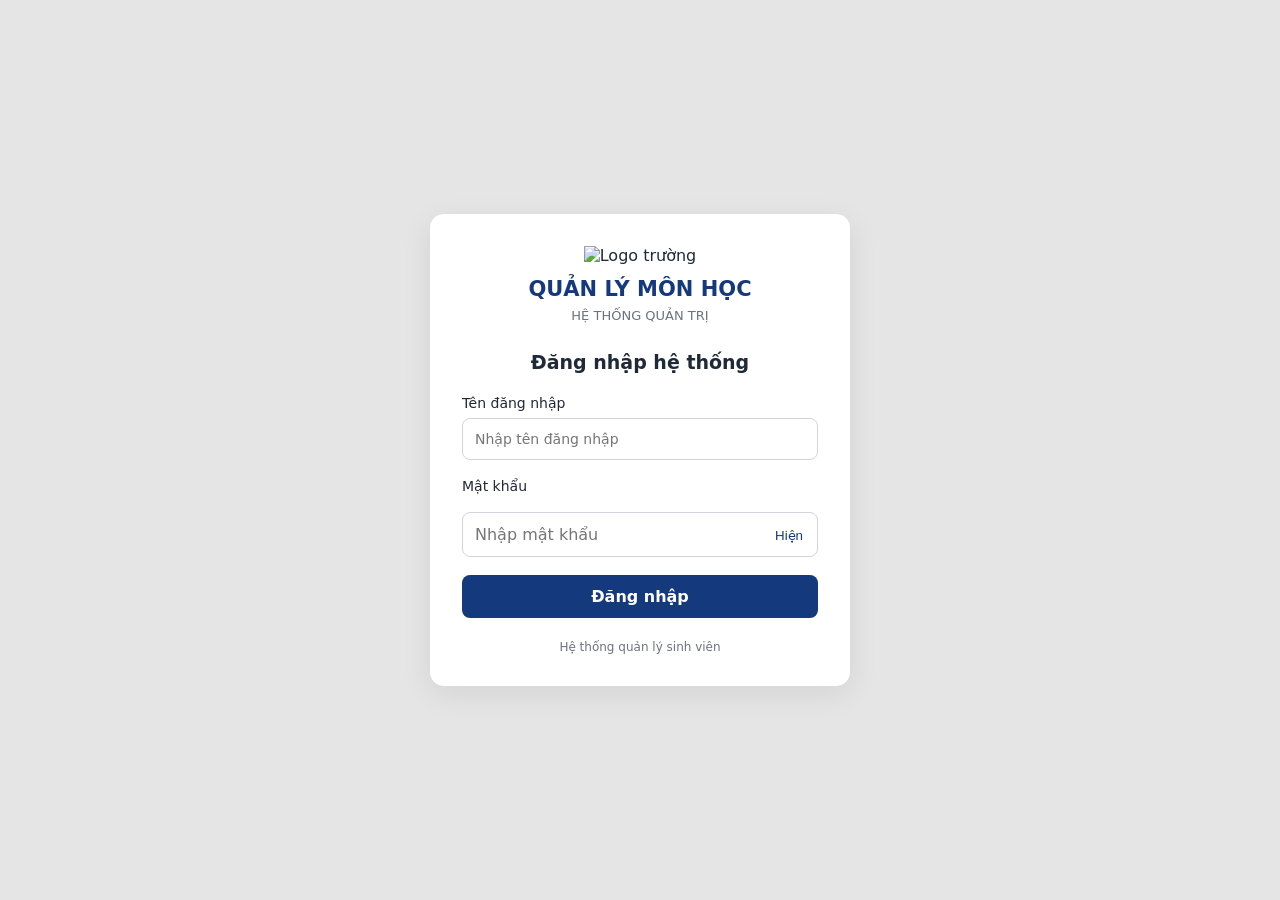
==== commit c90ba474: "26/10/2026 11:20PM" ====
--- a/src/main/resources/static/academic-years.html
+++ b/src/main/resources/static/academic-years.html
@@ -1,4 +1,3 @@
-
 <!DOCTYPE html>
 <html lang="vi">
 <head>
@@ -193,8 +192,8 @@
         .notice {
             display: none;
             padding: 12px 16px;
+            border-radius: 8px;
             margin-bottom: 16px;
-            border-radius: 8px;
             background: #e8eefb;
             color: #14397d;
             font-size: 14px;
@@ -437,10 +436,6 @@
 <script src="menu.js"></script>
 
 <script>
-    // ==========================================
-    // 1. CẤU HÌNH API VÀ TRẠNG THÁI
-    // ==========================================
-
     const BASE = '/api/academic-years';
     const SIZE = 8;
 
@@ -467,10 +462,6 @@
     let editingId = null;
 
     const $ = id => document.getElementById(id);
-
-    // ==========================================
-    // 2. XÁC THỰC JWT
-    // ==========================================
 
     function clearAuth() {
         sessionStorage.removeItem(AUTH_KEYS.token);
@@ -544,10 +535,6 @@
         return response;
     }
 
-    // ==========================================
-    // 3. HÀM HỖ TRỢ
-    // ==========================================
-
     function el(tag, text, cls) {
         const element = document.createElement(tag);
 
@@ -615,7 +602,6 @@
             }
 
         } catch (error) {
-            // Phản hồi không chứa JSON hợp lệ.
         }
 
         if (response.status === 400) {
@@ -624,10 +610,6 @@
 
         return 'Máy chủ trả về mã lỗi ' + response.status;
     }
-
-    // ==========================================
-    // 4. TẢI DANH SÁCH NIÊN KHÓA
-    // ==========================================
 
     async function load() {
         const params = new URLSearchParams({
@@ -653,7 +635,8 @@
                 );
             }
 
-            const data = await response.json();
+            const payload = await response.json();
+            const data = payload.data;
 
             if (
                 !data ||
@@ -702,10 +685,6 @@
         }
     }
 
-    // ==========================================
-    // 5. HIỂN THỊ BẢNG
-    // ==========================================
-
     function render(data) {
         const rows = $('rows');
 
@@ -802,10 +781,6 @@
         renderPager(data);
         renderSortMarks();
     }
-
-    // ==========================================
-    // 6. PHÂN TRANG
-    // ==========================================
 
     function renderPager(data) {
         const previous = el('button', 'Trước');
@@ -858,10 +833,6 @@
         );
     }
 
-    // ==========================================
-    // 7. HIỂN THỊ SẮP XẾP
-    // ==========================================
-
     function renderSortMarks() {
         document.querySelectorAll(
             'th.sortable'
@@ -883,10 +854,6 @@
         });
     }
 
-    // ==========================================
-    // 8. SẮP XẾP THEO CỘT
-    // ==========================================
-
     document.querySelectorAll(
         'th.sortable'
     ).forEach(th => {
@@ -908,10 +875,6 @@
         };
     });
 
-    // ==========================================
-    // 9. TÌM KIẾM
-    // ==========================================
-
     function doSearch() {
         state.keyword =
             $('keyword').value.trim();
@@ -943,10 +906,6 @@
         load();
     };
 
-    // ==========================================
-    // 10. BIỂU MẪU THÊM VÀ SỬA
-    // ==========================================
-
     function openForm(academicYear) {
         editingId = academicYear
             ? academicYear.id
@@ -989,19 +948,11 @@
     $('cancelBtn').onclick = () =>
         $('dlg').close();
 
-    // ==========================================
-    // 11. KIỂM TRA DỮ LIỆU
-    // ==========================================
-
     function isValidYear(year) {
         return Number.isInteger(year) &&
             year >= 1900 &&
             year <= 2100;
     }
-
-    // ==========================================
-    // 12. THÊM / SỬA NIÊN KHÓA
-    // ==========================================
 
     $('frm').onsubmit = async event => {
         event.preventDefault();
@@ -1100,10 +1051,6 @@
             $('saveBtn').disabled = false;
         }
     };
-
-    // ==========================================
-    // 13. XÓA NIÊN KHÓA
-    // ==========================================
 
     async function removeAcademicYear(academicYear) {
         const confirmed = confirm(
@@ -1150,14 +1097,10 @@
         }
     }
 
-    // ==========================================
-    // 14. KHỞI TẠO
-    // ==========================================
-
     if (getAccessToken()) {
         load();
     }
 </script>
 
 </body>
-</html>
+</html>
